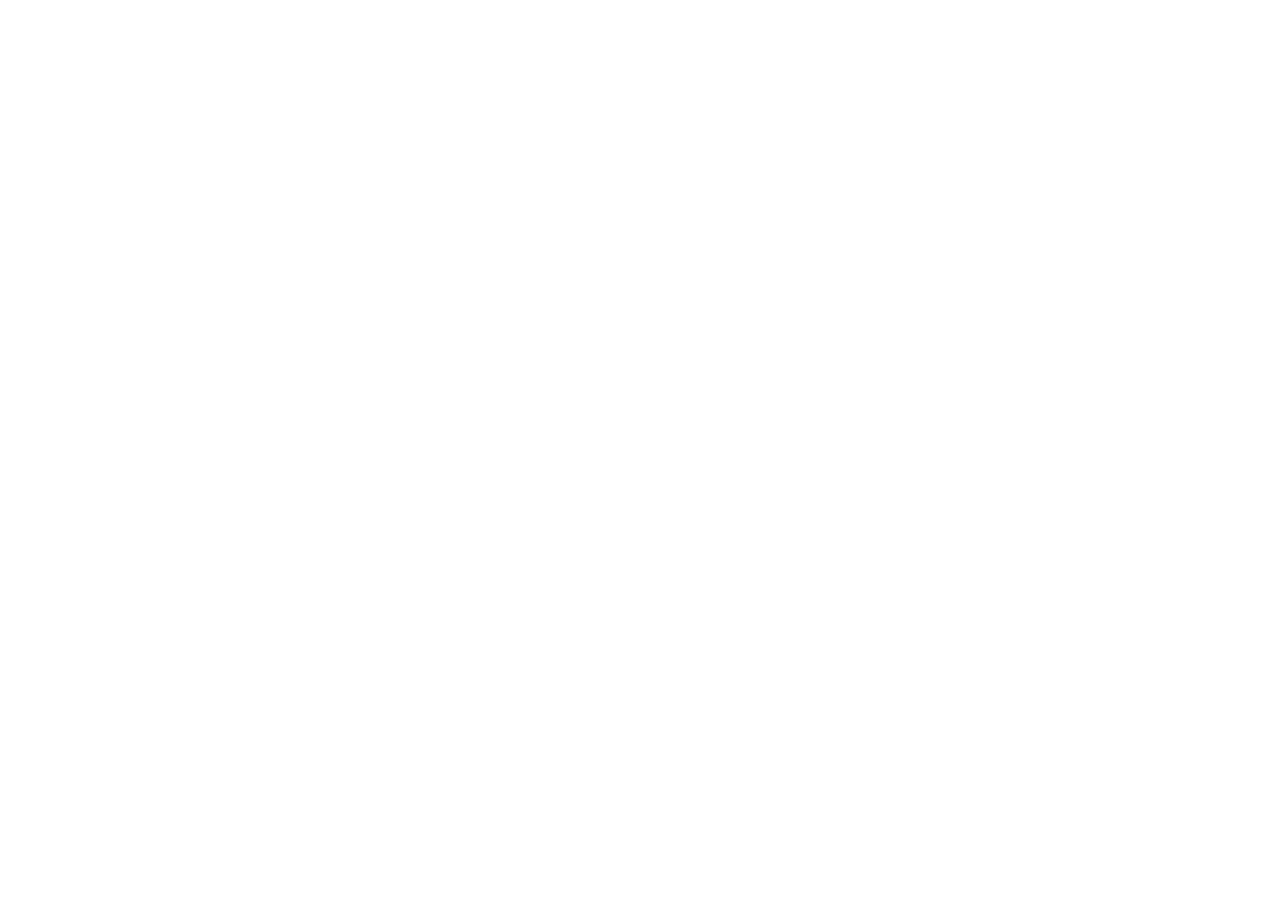
==== register.html @ 6a744b1d "基础框架" ====
<!DOCTYPE html>
<html>

<head>
    <meta charset="UTF-8">
    <meta name="viewport" content="width=device-width, initial-scale=1.0, maximum-scale=1.0, user-scalable=0">
    <meta http-equiv="X-UA-Compatible" content="ie=edge">
    <title>register</title>
    <link rel="stylesheet" href="./css/register.css">
    <script src="./js/setRem.js"></script>
</head>

<body>

</body>

</html>
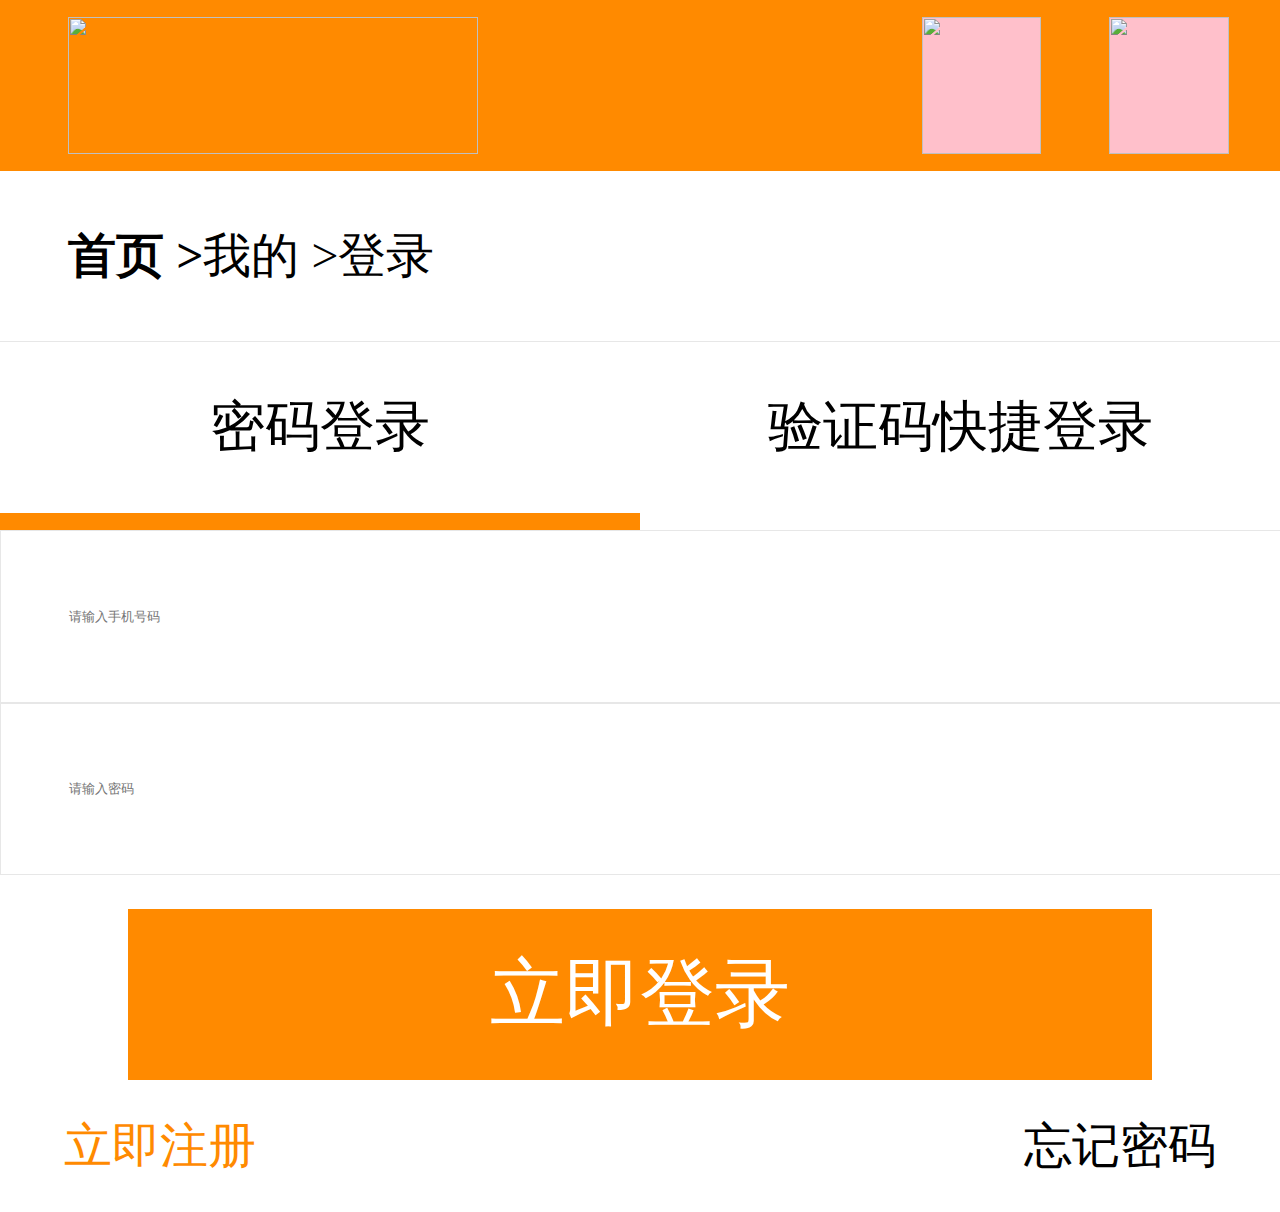
==== commit 65bfde93: "登录注册等完成" ====
--- a/register.html
+++ b/register.html
@@ -11,7 +11,53 @@
 </head>
 
 <body>
+    <div class="header">
+        <iframe src="./public/header.html" frameborder="0"></iframe>
+    </div>
+    <div class="daohang">
+        <p><a href="./index.html">首页 > </a></p>
+        <p><a id="tiao" href="./my.html">我的 > </a></p>
+        <p><a href="#">登录</a></p>
+    </div>
+
+    <ul class="tab">
+        <li class="liactive">密码登录</li>
+        <li>验证码快捷登录</li>
+    </ul>
+    <div class="mima ">
+        <input id="username1" type="text" placeholder="请输入手机号码">
+        <br>
+        <input id="pwd" type="password" placeholder="请输入密码">
+        <br>
+        <button class="denglu deng">立即登录</button>
+    </div>
+    <div class="mima yanzheng ">
+        <form action="#">
+            <input id="username2" type="text" placeholder="请输入手机号码">
+            <span class="fasong">发送验证码</span>
+        </form>
+        <input id="yanzhen" type="text" placeholder="请输入短信中的验证码">
+        <br>
+        <button class="denglu yanzhengm liji">立即登录</button>
+    </div>
+    <ul class="zhuce">
+        <li><a href="./login.html">立即注册</a></li>
+        <li><a href="./fortgetPwd.html">忘记密码</a></li>
+    </ul>
+    <p class="tishi"></p>
+
+
 
 </body>
 
-</html>+</html>
+<script src="./js/register.js"></script>
+<script>
+    // 如果登录成功了 那么点击我的会跳转到我的已经登录的状态
+    var tiao = document.querySelector('#tiao');
+    if (localStorage.getItem('istrue')) {
+        tiao.href = '../mylogin.html';
+    } else {
+        tiao.href = '../my.html';
+    }
+</script>--- a/css/register.css
+++ b/css/register.css
@@ -0,0 +1,115 @@
+* {
+  margin: 0;
+  padding: 0;
+}
+ul {
+  list-style: none;
+}
+.header {
+  width: 100%;
+  height: 5rem;
+}
+.header iframe {
+  width: 100%;
+  height: 100%;
+}
+.daohang {
+  width: 100%;
+  height: 5rem;
+  background-color: white;
+  display: flex;
+  align-items: center;
+}
+.daohang p {
+  font-size: 1.4rem;
+}
+.daohang p a {
+  text-decoration: none;
+  color: black;
+}
+.daohang P:nth-of-type(1) {
+  font-weight: 600;
+  margin-left: 2rem;
+}
+.tab {
+  width: 100%;
+  display: flex;
+  border-top: 1px solid #e7e7e7;
+}
+.tab li {
+  flex: 1;
+  width: 100%;
+  height: 5rem;
+  text-align: center;
+  line-height: 5rem;
+  font-size: 1.6rem;
+}
+.tab .liactive {
+  border-bottom: 0.5rem solid #ff8a00;
+}
+input {
+  width: 100%;
+  height: 5rem;
+  border: 1px solid #e7e7e7;
+  outline: none;
+  text-indent: 2rem;
+}
+#pwd {
+  margin-bottom: 1rem;
+}
+.denglu {
+  width: 80%;
+  margin-left: 10%;
+  height: 5rem;
+  font-size: 2.2rem;
+  color: white;
+  background-color: #ff8a00;
+  border: none;
+}
+a {
+  text-decoration: none;
+}
+.zhuce {
+  width: 90%;
+  margin-left: 5%;
+  display: flex;
+  justify-content: space-between;
+  margin-top: 1rem;
+  font-size: 1.4rem;
+}
+.zhuce li:nth-of-type(1) a {
+  color: #ff8a00;
+}
+.zhuce li:nth-of-type(2) a {
+  color: black;
+}
+form {
+  width: 100%;
+  height: 5rem;
+  border: 1px solid #e7e7e7;
+}
+form input:nth-of-type(1) {
+  width: 70% !important;
+  border: none !important;
+}
+form span {
+  font-size: 1.4rem;
+  color: gray;
+  padding: 0.8rem;
+  border: 1px solid #e7e7e7;
+}
+.liji {
+  margin-top: 1.3rem !important;
+}
+.yanzhengm {
+  margin-top: 4.5rem;
+}
+.yanzheng {
+  display: none;
+}
+.tishi {
+  margin-top: 1rem;
+  margin-left: 5%;
+  color: red;
+  font-size: 1.4rem;
+}
